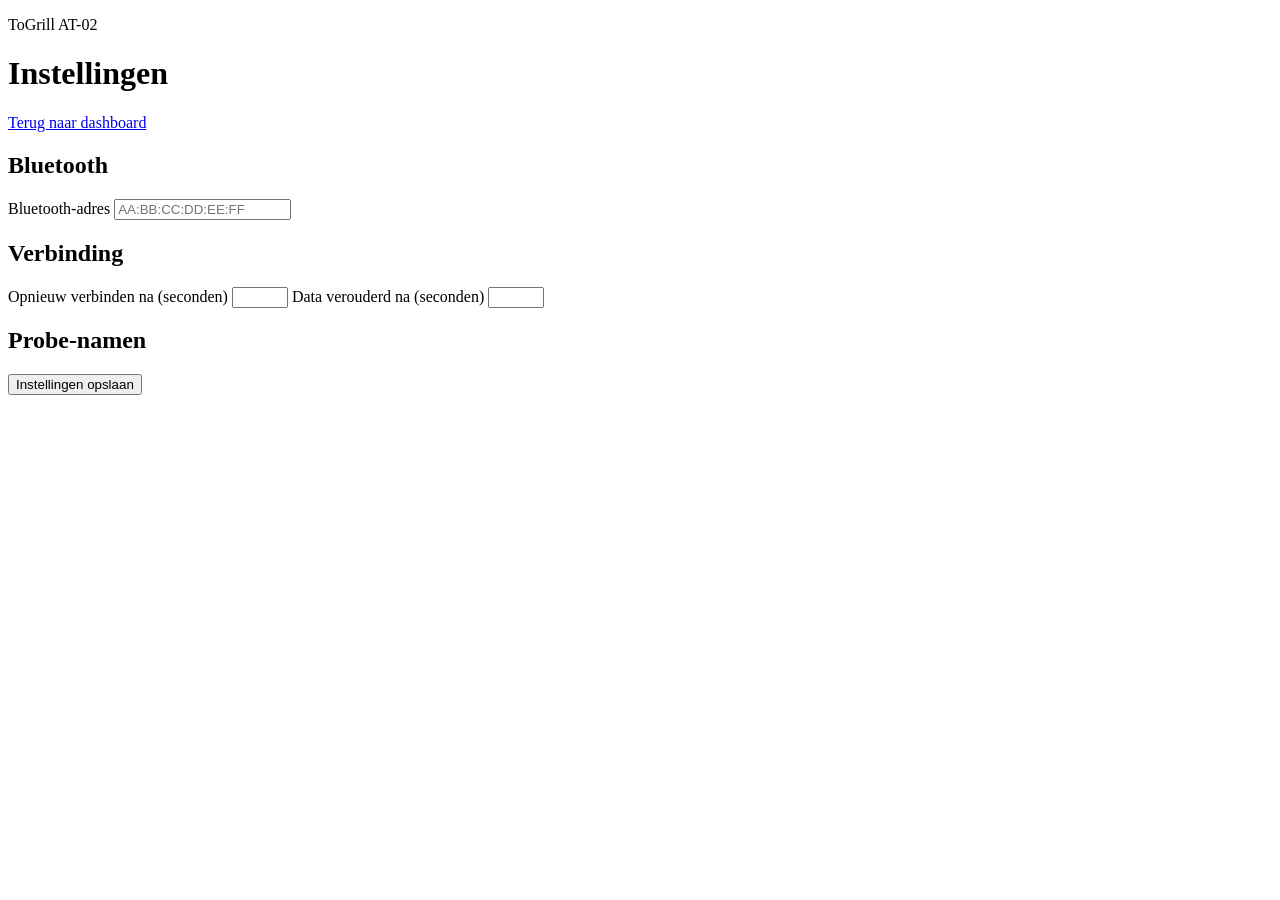
==== smartgrill/templates/settings.html @ fb8ee625 "Add settings page" ====
<!doctype html>
<html lang="nl">
<head>
  <meta charset="utf-8">
  <meta name="viewport" content="width=device-width,initial-scale=1">
  <title>Instellingen | SmartGrill</title>
  <link rel="stylesheet" href="/static/style.css">
</head>
<body>
  <main class="shell settings-shell">
    <header>
      <div>
        <p class="eyebrow">ToGrill AT-02</p>
        <h1>Instellingen</h1>
      </div>
      <a class="button secondary" href="/">Terug naar dashboard</a>
    </header>

    <form id="settings-form" class="settings-card">
      <section>
        <h2>Bluetooth</h2>
        <label>
          Bluetooth-adres
          <input id="address" name="address" type="text" autocomplete="off" placeholder="AA:BB:CC:DD:EE:FF" required>
        </label>
      </section>

      <section>
        <h2>Verbinding</h2>
        <div class="form-grid">
          <label>
            Opnieuw verbinden na (seconden)
            <input id="reconnect-delay" name="reconnect_delay" type="number" min="1" max="300" required>
          </label>
          <label>
            Data verouderd na (seconden)
            <input id="stale-after" name="stale_after" type="number" min="5" max="600" required>
          </label>
        </div>
      </section>

      <section>
        <h2>Probe-namen</h2>
        <div id="probe-fields" class="form-grid"></div>
      </section>

      <div class="form-actions">
        <p id="message" class="form-message" role="status" aria-live="polite"></p>
        <button id="save-button" class="button" type="submit">Instellingen opslaan</button>
      </div>
    </form>
  </main>
  <script src="/static/settings.js"></script>
</body>
</html>
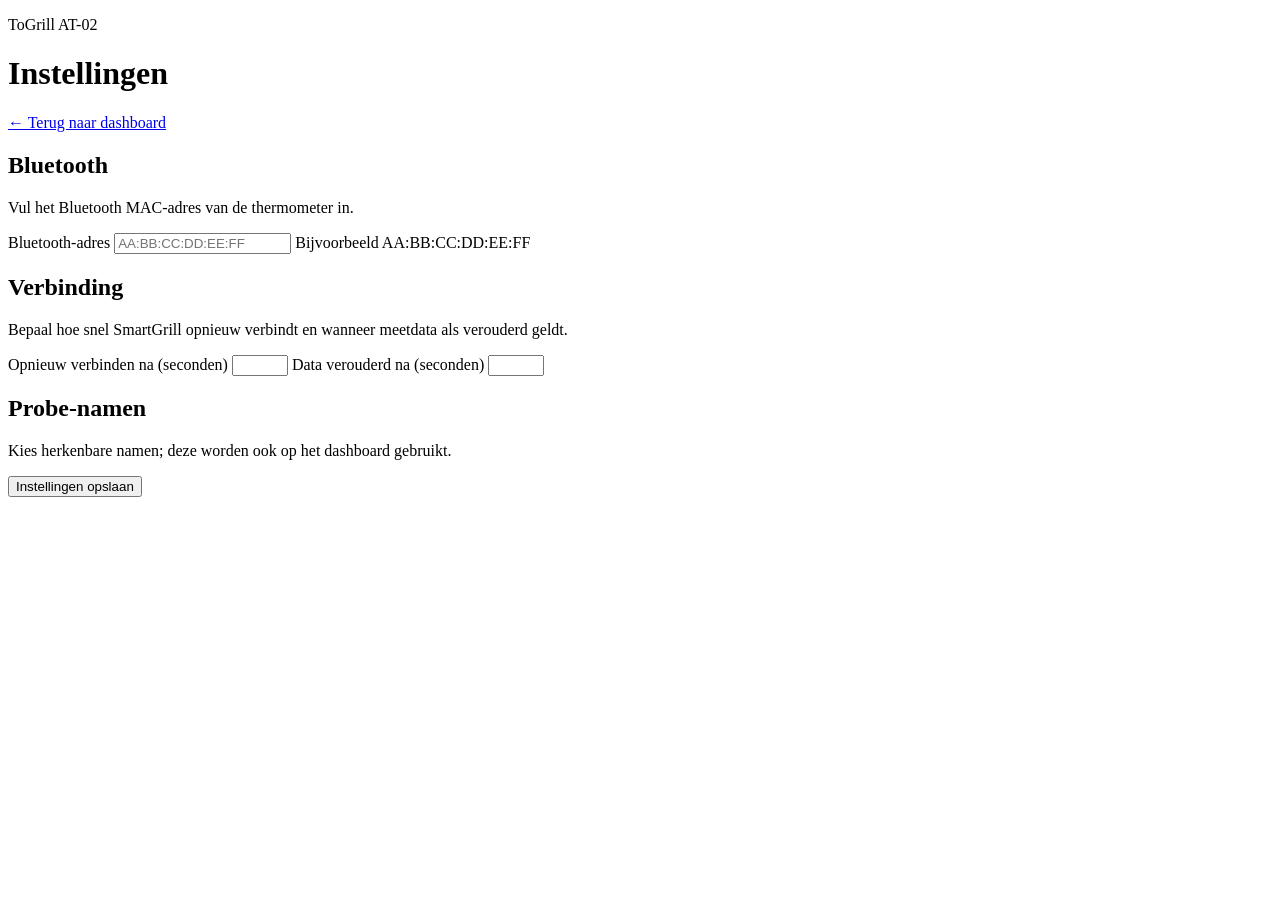
==== commit 70cd583e: "Add files via upload" ====
--- a/smartgrill/templates/settings.html
+++ b/smartgrill/templates/settings.html
@@ -1,55 +1,72 @@
-<!doctype html>
-<html lang="nl">
-<head>
-  <meta charset="utf-8">
-  <meta name="viewport" content="width=device-width,initial-scale=1">
-  <title>Instellingen | SmartGrill</title>
-  <link rel="stylesheet" href="/static/style.css">
-</head>
-<body>
-  <main class="shell settings-shell">
-    <header>
+<!doctype html>
+<html lang="nl">
+<head>
+  <meta charset="utf-8">
+  <meta name="viewport" content="width=device-width,initial-scale=1">
+  <title>Instellingen | SmartGrill</title>
+  <link rel="stylesheet" href="/static/style.css">
+</head>
+<body>
+  <main class="shell settings-shell">
+    <header>
       <div>
         <p class="eyebrow">ToGrill AT-02</p>
         <h1>Instellingen</h1>
       </div>
-      <a class="button secondary" href="/">Terug naar dashboard</a>
-    </header>
-
-    <form id="settings-form" class="settings-card">
+      <a class="button secondary" href="/">← Terug naar dashboard</a>
+    </header>
+
+    <form id="settings-form" class="settings-card">
       <section>
         <h2>Bluetooth</h2>
+        <p class="section-description">Vul het Bluetooth MAC-adres van de thermometer in.</p>
         <label>
           Bluetooth-adres
-          <input id="address" name="address" type="text" autocomplete="off" placeholder="AA:BB:CC:DD:EE:FF" required>
+          <input
+            id="address"
+            name="address"
+            type="text"
+            autocomplete="off"
+            autocapitalize="characters"
+            spellcheck="false"
+            inputmode="text"
+            maxlength="17"
+            pattern="[0-9A-Fa-f]{2}(:[0-9A-Fa-f]{2}){5}"
+            placeholder="AA:BB:CC:DD:EE:FF"
+            aria-describedby="address-help"
+            required
+          >
+          <span id="address-help" class="field-help">Bijvoorbeeld AA:BB:CC:DD:EE:FF</span>
         </label>
       </section>
 
       <section>
         <h2>Verbinding</h2>
+        <p class="section-description">Bepaal hoe snel SmartGrill opnieuw verbindt en wanneer meetdata als verouderd geldt.</p>
         <div class="form-grid">
-          <label>
-            Opnieuw verbinden na (seconden)
-            <input id="reconnect-delay" name="reconnect_delay" type="number" min="1" max="300" required>
-          </label>
-          <label>
-            Data verouderd na (seconden)
-            <input id="stale-after" name="stale_after" type="number" min="5" max="600" required>
-          </label>
-        </div>
-      </section>
-
+          <label>
+            Opnieuw verbinden na (seconden)
+            <input id="reconnect-delay" name="reconnect_delay" type="number" min="1" max="300" required>
+          </label>
+          <label>
+            Data verouderd na (seconden)
+            <input id="stale-after" name="stale_after" type="number" min="5" max="600" required>
+          </label>
+        </div>
+      </section>
+
       <section>
         <h2>Probe-namen</h2>
+        <p class="section-description">Kies herkenbare namen; deze worden ook op het dashboard gebruikt.</p>
         <div id="probe-fields" class="form-grid"></div>
       </section>
-
-      <div class="form-actions">
-        <p id="message" class="form-message" role="status" aria-live="polite"></p>
-        <button id="save-button" class="button" type="submit">Instellingen opslaan</button>
-      </div>
-    </form>
-  </main>
-  <script src="/static/settings.js"></script>
-</body>
-</html>
+
+      <div class="form-actions">
+        <p id="message" class="form-message" role="status" aria-live="polite"></p>
+        <button id="save-button" class="button" type="submit">Instellingen opslaan</button>
+      </div>
+    </form>
+  </main>
+  <script src="/static/settings.js"></script>
+</body>
+</html>
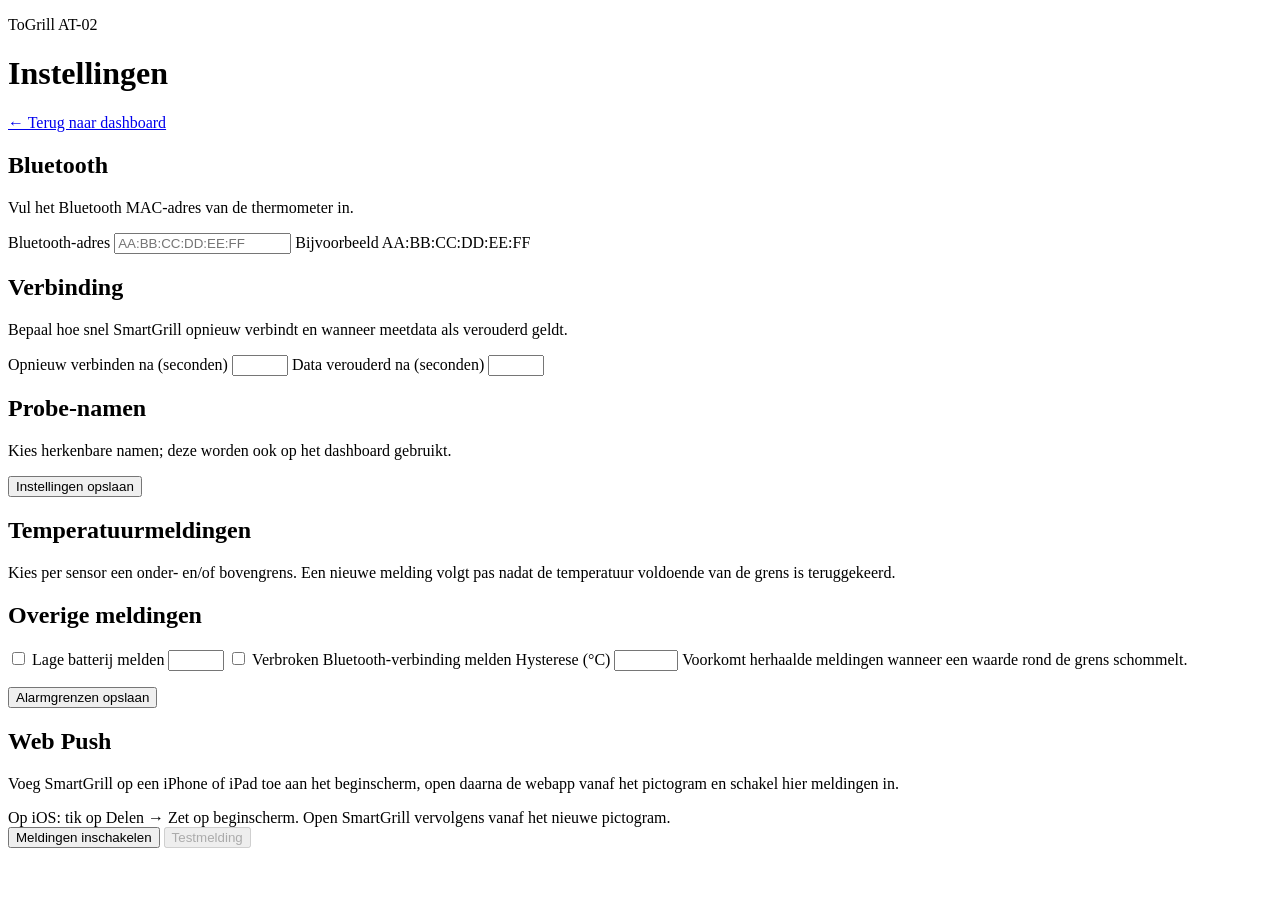
==== commit ca902460: "Fix Linux paths and line endings" ====
--- a/smartgrill/templates/settings.html
+++ b/smartgrill/templates/settings.html
@@ -1,22 +1,27 @@
-<!doctype html>
-<html lang="nl">
-<head>
-  <meta charset="utf-8">
-  <meta name="viewport" content="width=device-width,initial-scale=1">
-  <title>Instellingen | SmartGrill</title>
-  <link rel="stylesheet" href="/static/style.css">
-</head>
-<body>
-  <main class="shell settings-shell">
-    <header>
+<!doctype html>
+<html lang="nl">
+<head>
+  <meta charset="utf-8">
+  <meta name="viewport" content="width=device-width,initial-scale=1">
+  <meta name="theme-color" content="#0d0f12">
+  <meta name="apple-mobile-web-app-capable" content="yes">
+  <meta name="apple-mobile-web-app-status-bar-style" content="black-translucent">
+  <title>Instellingen | SmartGrill</title>
+  <link rel="manifest" href="/static/manifest.webmanifest">
+  <link rel="apple-touch-icon" href="/static/icons/icon-192.png">
+  <link rel="stylesheet" href="/static/style.css">
+</head>
+<body>
+  <main class="shell settings-shell">
+    <header>
       <div>
         <p class="eyebrow">ToGrill AT-02</p>
         <h1>Instellingen</h1>
       </div>
       <a class="button secondary" href="/">← Terug naar dashboard</a>
-    </header>
-
-    <form id="settings-form" class="settings-card">
+    </header>
+
+    <form id="settings-form" class="settings-card">
       <section>
         <h2>Bluetooth</h2>
         <p class="section-description">Vul het Bluetooth MAC-adres van de thermometer in.</p>
@@ -44,29 +49,107 @@
         <h2>Verbinding</h2>
         <p class="section-description">Bepaal hoe snel SmartGrill opnieuw verbindt en wanneer meetdata als verouderd geldt.</p>
         <div class="form-grid">
-          <label>
-            Opnieuw verbinden na (seconden)
-            <input id="reconnect-delay" name="reconnect_delay" type="number" min="1" max="300" required>
-          </label>
-          <label>
-            Data verouderd na (seconden)
-            <input id="stale-after" name="stale_after" type="number" min="5" max="600" required>
-          </label>
-        </div>
-      </section>
-
+          <label>
+            Opnieuw verbinden na (seconden)
+            <input id="reconnect-delay" name="reconnect_delay" type="number" min="1" max="300" required>
+          </label>
+          <label>
+            Data verouderd na (seconden)
+            <input id="stale-after" name="stale_after" type="number" min="5" max="600" required>
+          </label>
+        </div>
+      </section>
+
       <section>
         <h2>Probe-namen</h2>
         <p class="section-description">Kies herkenbare namen; deze worden ook op het dashboard gebruikt.</p>
         <div id="probe-fields" class="form-grid"></div>
       </section>
-
-      <div class="form-actions">
-        <p id="message" class="form-message" role="status" aria-live="polite"></p>
-        <button id="save-button" class="button" type="submit">Instellingen opslaan</button>
-      </div>
-    </form>
-  </main>
-  <script src="/static/settings.js"></script>
-</body>
-</html>
+
+      <div class="form-actions">
+        <p id="message" class="form-message" role="status" aria-live="polite"></p>
+        <button id="save-button" class="button" type="submit">Instellingen opslaan</button>
+      </div>
+    </form>
+
+    <form id="alerts-form" class="settings-card settings-spaced">
+      <section>
+        <h2>Temperatuurmeldingen</h2>
+        <p class="section-description">
+          Kies per sensor een onder- en/of bovengrens. Een nieuwe melding volgt
+          pas nadat de temperatuur voldoende van de grens is teruggekeerd.
+        </p>
+        <div id="alert-fields" class="alert-fields"></div>
+      </section>
+
+      <section>
+        <h2>Overige meldingen</h2>
+        <div class="form-grid">
+          <label class="toggle-field">
+            <span>
+              <input id="battery-alert-enabled" type="checkbox">
+              Lage batterij melden
+            </span>
+            <input
+              id="battery-minimum"
+              type="number"
+              min="0"
+              max="100"
+              step="1"
+              aria-label="Batterijgrens in procent"
+            >
+          </label>
+          <label class="toggle-field toggle-only">
+            <span>
+              <input id="connection-lost" type="checkbox">
+              Verbroken Bluetooth-verbinding melden
+            </span>
+          </label>
+          <label>
+            Hysterese (°C)
+            <input id="hysteresis" type="number" min="0.1" max="20" step="0.1">
+            <span class="field-help">
+              Voorkomt herhaalde meldingen wanneer een waarde rond de grens schommelt.
+            </span>
+          </label>
+        </div>
+      </section>
+
+      <div class="form-actions">
+        <p id="alerts-message" class="form-message" role="status" aria-live="polite"></p>
+        <button id="save-alerts-button" class="button" type="submit">
+          Alarmgrenzen opslaan
+        </button>
+      </div>
+    </form>
+
+    <section class="settings-card settings-spaced">
+      <section>
+        <h2>Web Push</h2>
+        <p class="section-description">
+          Voeg SmartGrill op een iPhone of iPad toe aan het beginscherm, open
+          daarna de webapp vanaf het pictogram en schakel hier meldingen in.
+        </p>
+        <div id="install-hint" class="info-box">
+          Op iOS: tik op Delen → Zet op beginscherm. Open SmartGrill vervolgens
+          vanaf het nieuwe pictogram.
+        </div>
+        <div class="push-actions">
+          <button id="enable-push" class="button" type="button">
+            Meldingen inschakelen
+          </button>
+          <button id="disable-push" class="button secondary" type="button" hidden>
+            Meldingen uitschakelen
+          </button>
+          <button id="test-push" class="button secondary" type="button" disabled>
+            Testmelding
+          </button>
+        </div>
+        <p id="push-message" class="form-message" role="status" aria-live="polite"></p>
+      </section>
+    </section>
+  </main>
+  <script src="/static/settings.js"></script>
+  <script src="/static/pwa.js"></script>
+</body>
+</html>
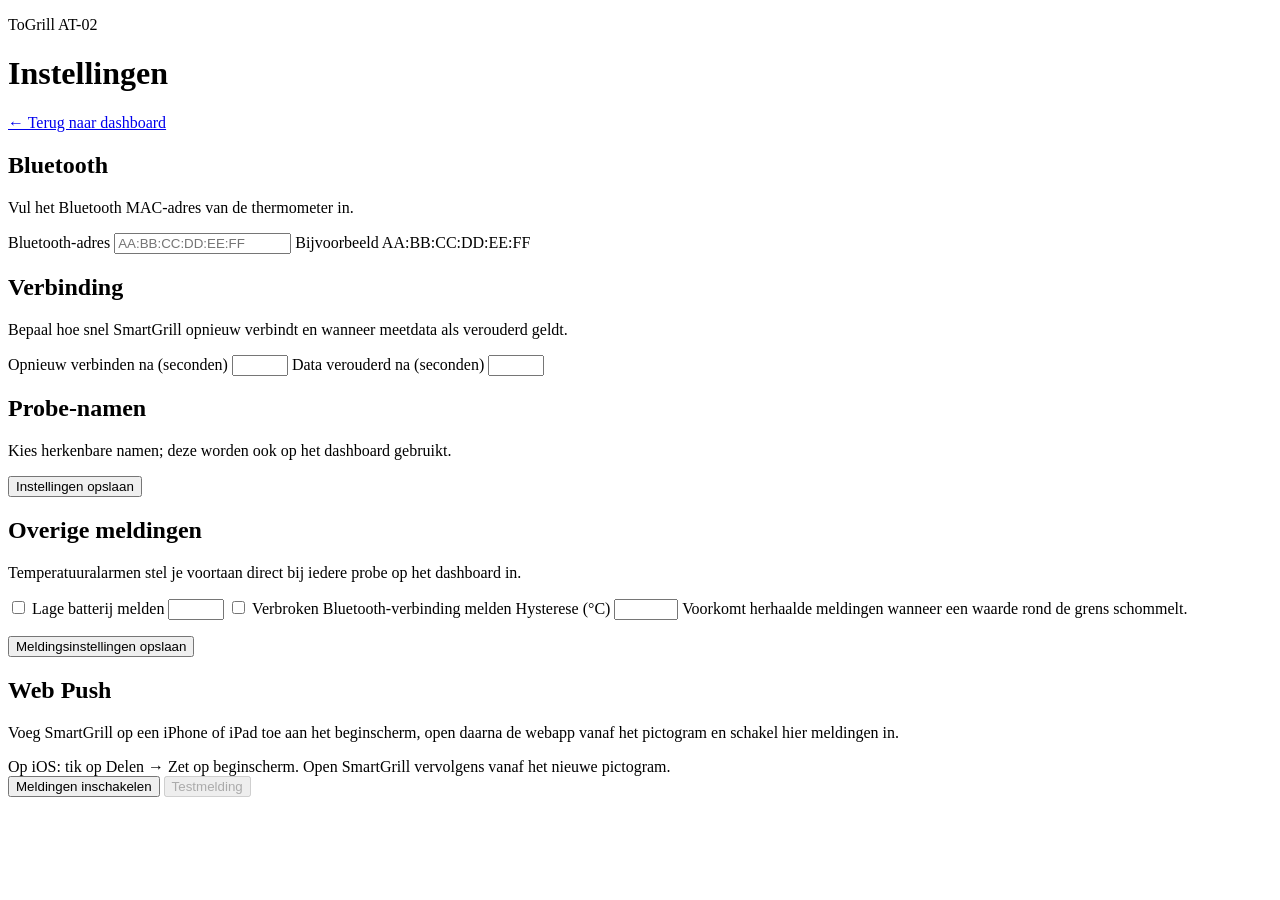
==== commit ee9d8763: "Add files via upload" ====
--- a/smartgrill/templates/settings.html
+++ b/smartgrill/templates/settings.html
@@ -74,16 +74,10 @@
 
     <form id="alerts-form" class="settings-card settings-spaced">
       <section>
-        <h2>Temperatuurmeldingen</h2>
+        <h2>Overige meldingen</h2>
         <p class="section-description">
-          Kies per sensor een onder- en/of bovengrens. Een nieuwe melding volgt
-          pas nadat de temperatuur voldoende van de grens is teruggekeerd.
+          Temperatuuralarmen stel je voortaan direct bij iedere probe op het dashboard in.
         </p>
-        <div id="alert-fields" class="alert-fields"></div>
-      </section>
-
-      <section>
-        <h2>Overige meldingen</h2>
         <div class="form-grid">
           <label class="toggle-field">
             <span>
@@ -118,7 +112,7 @@
       <div class="form-actions">
         <p id="alerts-message" class="form-message" role="status" aria-live="polite"></p>
         <button id="save-alerts-button" class="button" type="submit">
-          Alarmgrenzen opslaan
+          Meldingsinstellingen opslaan
         </button>
       </div>
     </form>
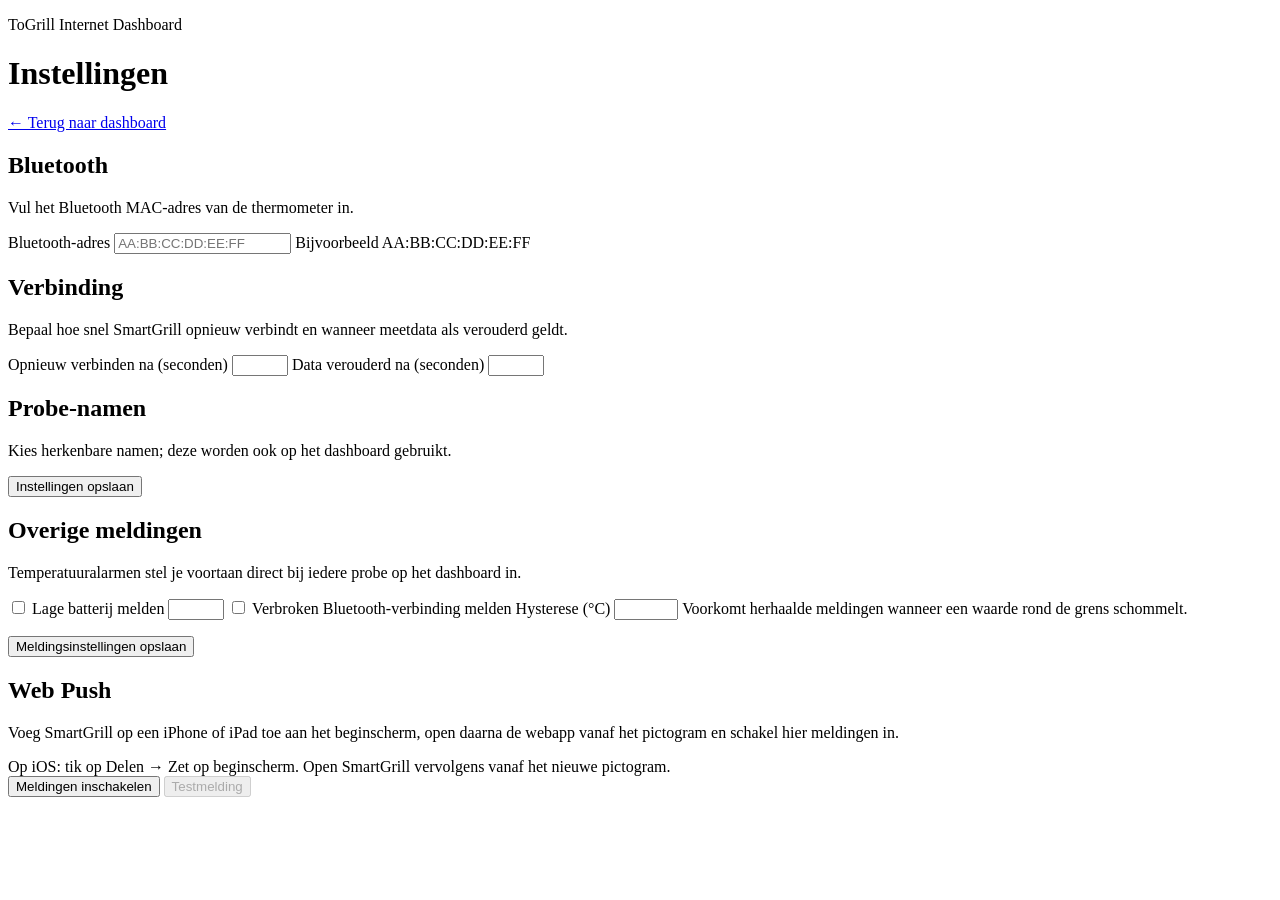
==== commit c7d07dfb: "changed settings text" ====
--- a/smartgrill/templates/settings.html
+++ b/smartgrill/templates/settings.html
@@ -15,7 +15,7 @@
   <main class="shell settings-shell">
     <header>
       <div>
-        <p class="eyebrow">ToGrill AT-02</p>
+        <p class="eyebrow">ToGrill Internet Dashboard</p>
         <h1>Instellingen</h1>
       </div>
       <a class="button secondary" href="/">← Terug naar dashboard</a>
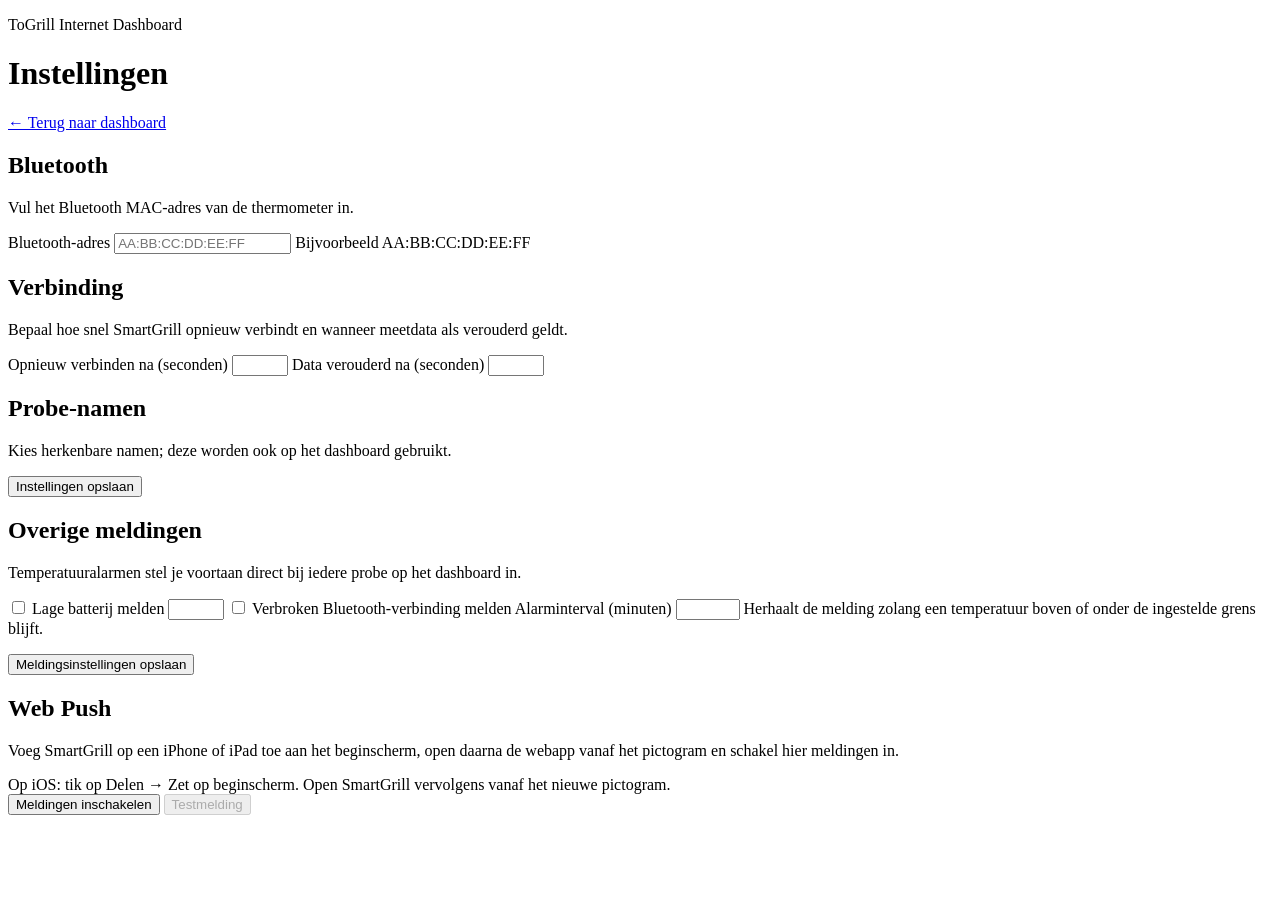
==== commit 9a903fbf: "Verbeteringen aan instellingenpagina en alerts" ====
--- a/smartgrill/templates/settings.html
+++ b/smartgrill/templates/settings.html
@@ -100,10 +100,10 @@
             </span>
           </label>
           <label>
-            Hysterese (°C)
-            <input id="hysteresis" type="number" min="0.1" max="20" step="0.1">
+            Alarminterval (minuten)
+            <input id="alarm-interval-minutes" type="number" min="1" max="1440" step="1">
             <span class="field-help">
-              Voorkomt herhaalde meldingen wanneer een waarde rond de grens schommelt.
+              Herhaalt de melding zolang een temperatuur boven of onder de ingestelde grens blijft.
             </span>
           </label>
         </div>
